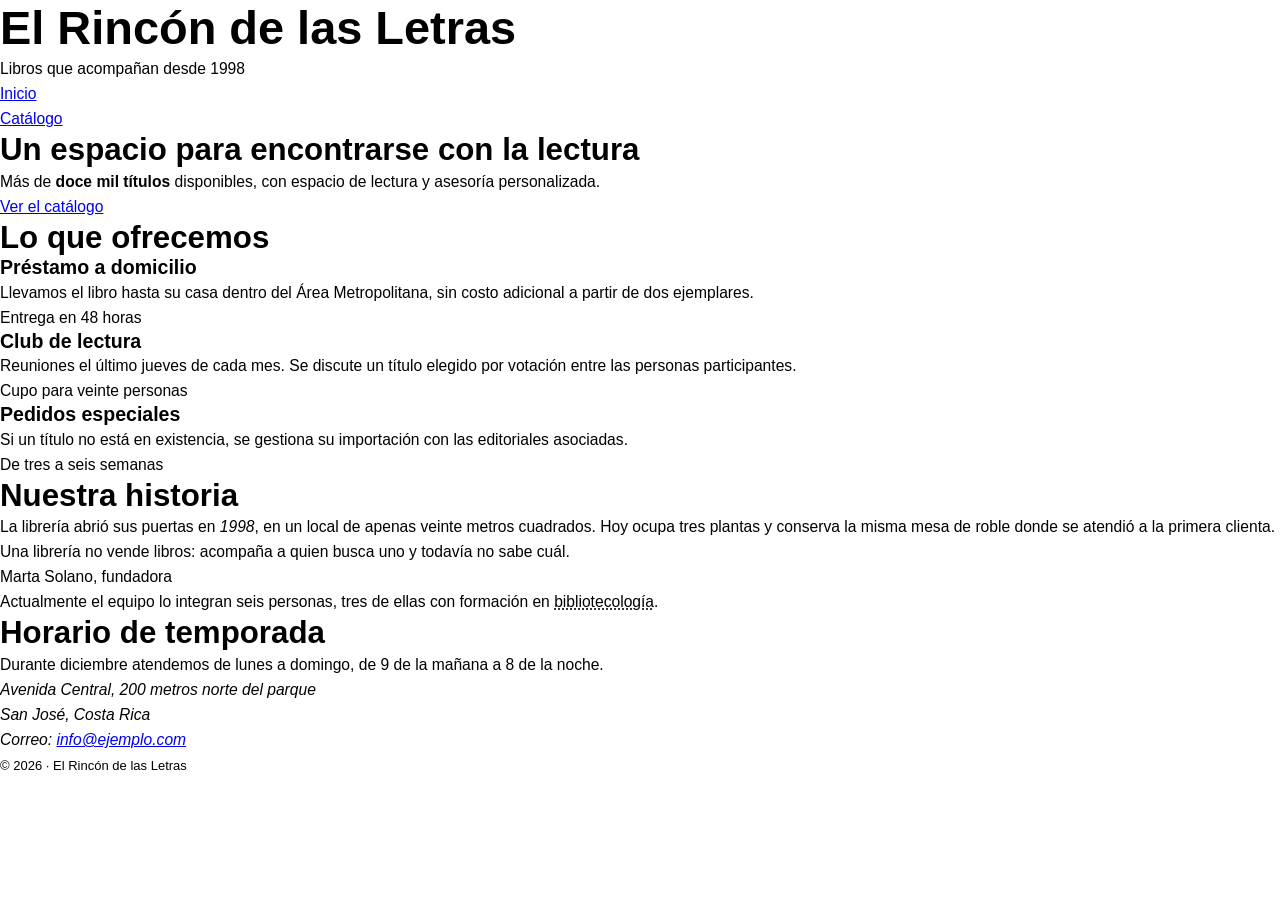
==== ac2-css/index.html @ bd73cd17 "Se realizo el reset general, se definio el tamaño de fuente y se aplico una font family" ====
<!DOCTYPE html>
<html lang="es">

<head>
  <meta charset="UTF-8">
  <meta name="viewport" content="width=device-width, initial-scale=1.0">
  <meta name="author" content="Escriba aquí su nombre completo">
  <meta name="description" content="Librería El Rincón de las Letras: catálogo, servicios y contacto.">
  <meta name="keywords" content="librería, libros, lectura, catálogo, Costa Rica">

  <title>Inicio | El Rincón de las Letras</title>

  <link rel="icon" href="recursos/favicon.png" type="image/png">
  <link rel="stylesheet" href="css/estilos.css">

  <!--AQUÍ SE ENLAZA LA HOJA DE ESTILOS QUE USTED DEBE CREAR.
       El archivo debe llamarse  css/estilos.css -->

</head>

<body>

  <!--CABECERA-->
  <header id="cabecera">
    <div class="marca">
      <h1>El Rincón de las Letras</h1>
      <p class="lema">Libros que acompañan desde 1998</p>
    </div>

    <nav class="menu-principal">
      <ul>
        <li><a href="index.html" class="enlace-activo">Inicio</a></li>
        <li><a href="catalogo.html">Catálogo</a></li>
      </ul>
    </nav>
  </header>

  <!--CONTENIDO PRINCIPAL-->
  <main id="contenido">

    <!-- Zona de presentación -->
    <section id="portada" class="hero">
      <h2>Un espacio para encontrarse con la lectura</h2>
      <p class="hero-texto">
        Más de <strong>doce mil títulos</strong> disponibles, con espacio
        de lectura y asesoría personalizada.
      </p>
      <a href="catalogo.html" class="boton boton-principal">Ver el catálogo</a>
    </section>

    <!-- Tres bloques para maquetar en fila -->
    <section id="servicios">
      <h2>Lo que ofrecemos</h2>

      <div class="rejilla-servicios">

        <article class="tarjeta">
          <h3>Préstamo a domicilio</h3>
          <p>
            Llevamos el libro hasta su casa dentro del Área Metropolitana,
            sin costo adicional a partir de dos ejemplares.
          </p>
          <p class="tarjeta-pie">Entrega en 48 horas</p>
        </article>

        <article class="tarjeta">
          <h3>Club de lectura</h3>
          <p>
            Reuniones el último jueves de cada mes. Se discute un título
            elegido por votación entre las personas participantes.
          </p>
          <p class="tarjeta-pie">Cupo para veinte personas</p>
        </article>

        <article class="tarjeta">
          <h3>Pedidos especiales</h3>
          <p>
            Si un título no está en existencia, se gestiona su importación
            con las editoriales asociadas.
          </p>
          <p class="tarjeta-pie">De tres a seis semanas</p>
        </article>

      </div>
    </section>

    <!-- Contenido con cita -->
    <section id="historia">
      <h2>Nuestra historia</h2>

      <p>
        La librería abrió sus puertas en <em>1998</em>, en un local de
        apenas veinte metros cuadrados. Hoy ocupa tres plantas y conserva
        la misma mesa de roble donde se atendió a la primera clienta.
      </p>

      <blockquote class="cita">
        <p>
          Una librería no vende libros: acompaña a quien busca uno y
          todavía no sabe cuál.
        </p>
        <footer class="cita-autoria">Marta Solano, fundadora</footer>
      </blockquote>

      <p>
        Actualmente el equipo lo integran seis personas, tres de ellas
        con formación en <abbr title="Bibliotecología">bibliotecología</abbr>.
      </p>
    </section>

  </main>

  <!--CONTENIDO SECUNDARIO -->
  <aside id="aviso" class="panel-aviso">
    <h2>Horario de temporada</h2>
    <p>
      Durante diciembre atendemos de lunes a domingo, de 9 de la mañana
      a 8 de la noche.
    </p>
  </aside>

  <!-- PIE -->
  <footer id="pie">
    <div class="pie-contenido">
      <address class="datos-contacto">
        Avenida Central, 200 metros norte del parque<br>
        San José, Costa Rica<br>
        Correo: <a href="mailto:info@ejemplo.com">info@ejemplo.com</a>
      </address>

      <p class="creditos"><small>&copy; 2026 · El Rincón de las Letras</small></p>
    </div>
  </footer>

</body>

</html>
---- ac2-css/css/estilos.css ----
/*Reinicio de estilos*/
* {
    margin: 0;
    padding: 0;
    box-sizing: border-box; /*Evita que el contenido de la pagina se desborde*/
}

html {
    font-size: 61.1%;/*Permite que 1rem sea equivalente a 10px*/
}

input, button, textarea, select {
    font: inherit; /*Permite que las secciones mencionadas hereden la fuente utilizada*/
}

/*Tamaños de texto: Títulos*/
h1 {
    font-size: 4.8rem;
}

h2 {
    font-size: 3.2rem;
}

h3 {
    font-size: 2.0rem;
}

body {
    font-size: 1.6rem;
    line-height: 1.6;
    font-family: 'Lucida Sans', 'Lucida Sans Regular', 'Lucida Grande', 'Lucida Sans Unicode', Geneva, Verdana, sans-serif;
}

h1, h2, h3 {
    line-height: 1.2;
    font-family: Arial, Helvetica, sans-serif;
}
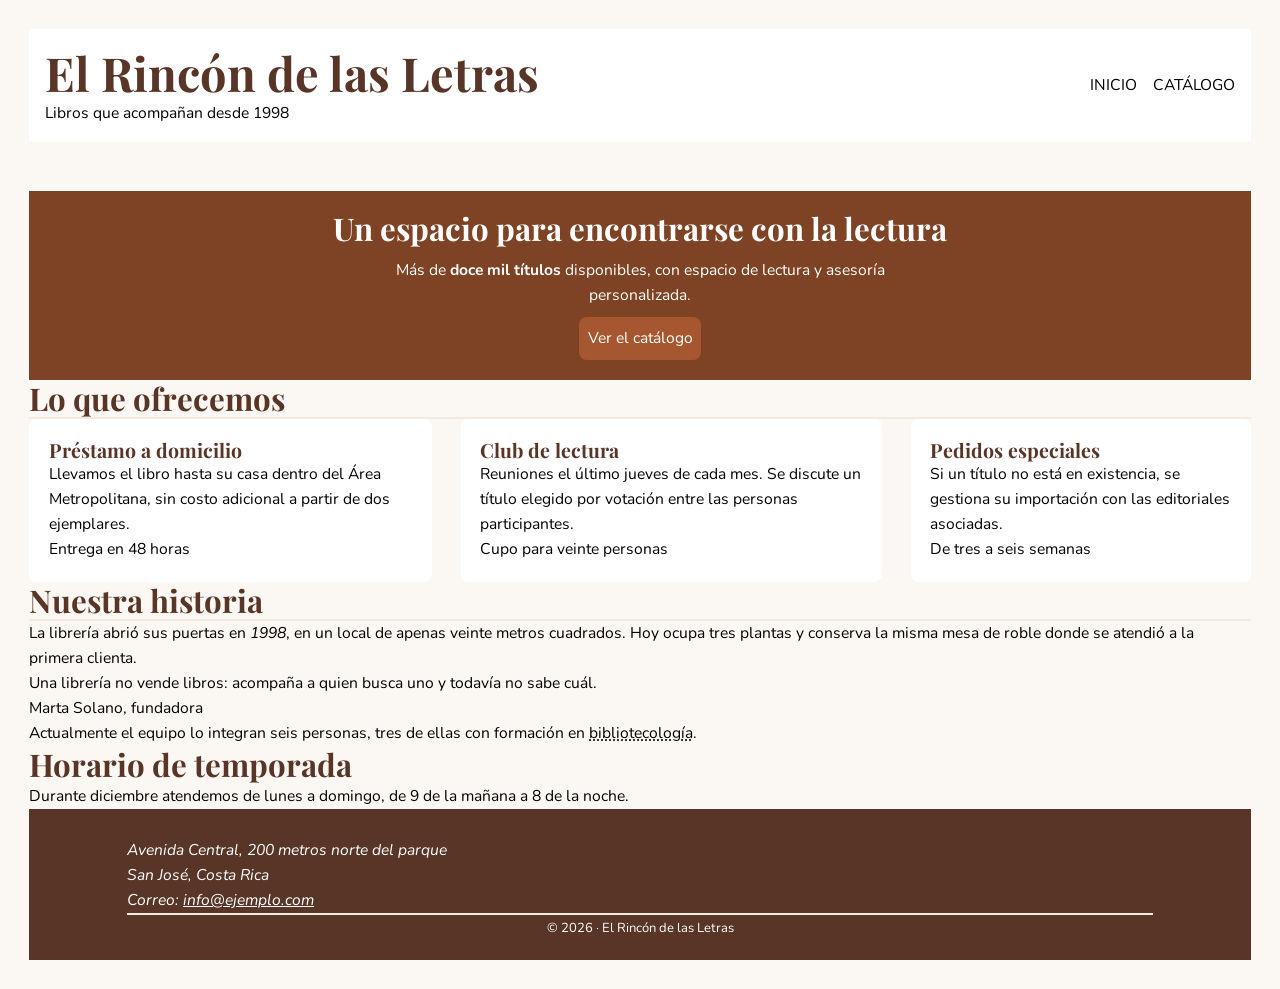
==== commit 777083ec: "Se aplica fondo y contraste" ====
--- a/ac2-css/index.html
+++ b/ac2-css/index.html
@@ -12,6 +12,9 @@
 
   <link rel="icon" href="recursos/favicon.png" type="image/png">
   <link rel="stylesheet" href="css/estilos.css">
+  <style>
+    @import url('https://fonts.googleapis.com/css2?family=Nunito:ital,wght@0,200..1000;1,200..1000&family=Playfair+Display:ital,wght@0,400..900;1,400..900&display=swap');
+  </style>
 
   <!--AQUÍ SE ENLAZA LA HOJA DE ESTILOS QUE USTED DEBE CREAR.
        El archivo debe llamarse  css/estilos.css -->
--- a/ac2-css/css/estilos.css
+++ b/ac2-css/css/estilos.css
@@ -29,10 +29,122 @@
 body {
     font-size: 1.6rem;
     line-height: 1.6;
-    font-family: 'Lucida Sans', 'Lucida Sans Regular', 'Lucida Grande', 'Lucida Sans Unicode', Geneva, Verdana, sans-serif;
+    font-family: 'Nunito', Arial;
+    padding: 3.0rem;
+    justify-content: center;
+    background-color: #FBF8F3;
 }
 
 h1, h2, h3 {
     line-height: 1.2;
-    font-family: Arial, Helvetica, sans-serif;
+    font-family: 'Playfair Display', sans-serif, Arial;
+    color: #593528;
+}
+
+#cabecera {
+    display: flex;
+    justify-content: space-between;
+    align-items: center;
+    padding: 1.6rem;
+    position: sticky;
+    z-index: 100;
+    background-color: white;
+}
+
+
+
+#pie {
+    background-color: #593528;
+    padding: 3rem 10rem 2rem;
+    color: white;
+}
+
+#pie a {
+    color: white;
+}
+
+.creditos {
+    text-align: center;
+}
+
+.datos-contacto, #servicios > h2, #historia > h2, #existencias > h2, #categorias > h2, #pedido > h2 {
+    border-bottom: 2px solid #F1EAE0; /*borde inferior que sirve de separación*/
+}
+
+.menu-principal ul {
+    display: flex;
+    justify-content: space-evenly; /*da el mismo espacio entre elementos ademas de alrededor de los mismos*/
+    gap: 1.6rem;
+    list-style: none; /*Quita el punto de la lista*/
+}
+
+.menu-principal a {
+    text-decoration: none; /*Quita el la linea inflerior del link*/
+    text-transform: uppercase;
+    color: black;
+}
+
+.menu-principal a:hover {
+    padding: 0.9rem;
+    border-radius: 0.8rem;
+    background-color: #F1EAE0;
+    color: #A6572F;
+}
+
+#portada {
+    display: flex;
+    flex-direction: column;
+    align-items: center;
+    text-align: center;
+    gap: 1rem;
+    margin-top: 5rem;
+    background-color: #7E4225;
+    padding: 2rem;
+}
+
+#portada p, #portada h2 {
+    max-width: 65ch; /*evita que el texto se pase de 65 caracteres mejorando la legibilidad*/
+    color: white;
+}
+
+.boton {
+    padding: 0.9rem;
+    border-radius: 0.8rem;
+    text-decoration: none;
+    background-color: #A6572F;
+    color: white;
+}
+
+.boton:hover {
+    background-color: white;
+    color: #A6572F;
+}
+
+.boton:focus {
+    outline: 3px dashed white;
+}
+
+.rejilla-servicios {
+    display: flex;
+    justify-content: space-evenly;
+    gap: 3rem;
+}
+
+.tarjeta {
+    padding: 2rem;
+    border-radius: 0.8rem;
+    background-color: white;
+}
+
+.tabla-catalogo th {
+    padding: 1rem;
+}
+
+thead tr {
+    background-color: #5B3A29;
+    color: white;
+}
+
+tbody tr:nth-child(odd) {
+    background-color: white;
 }
